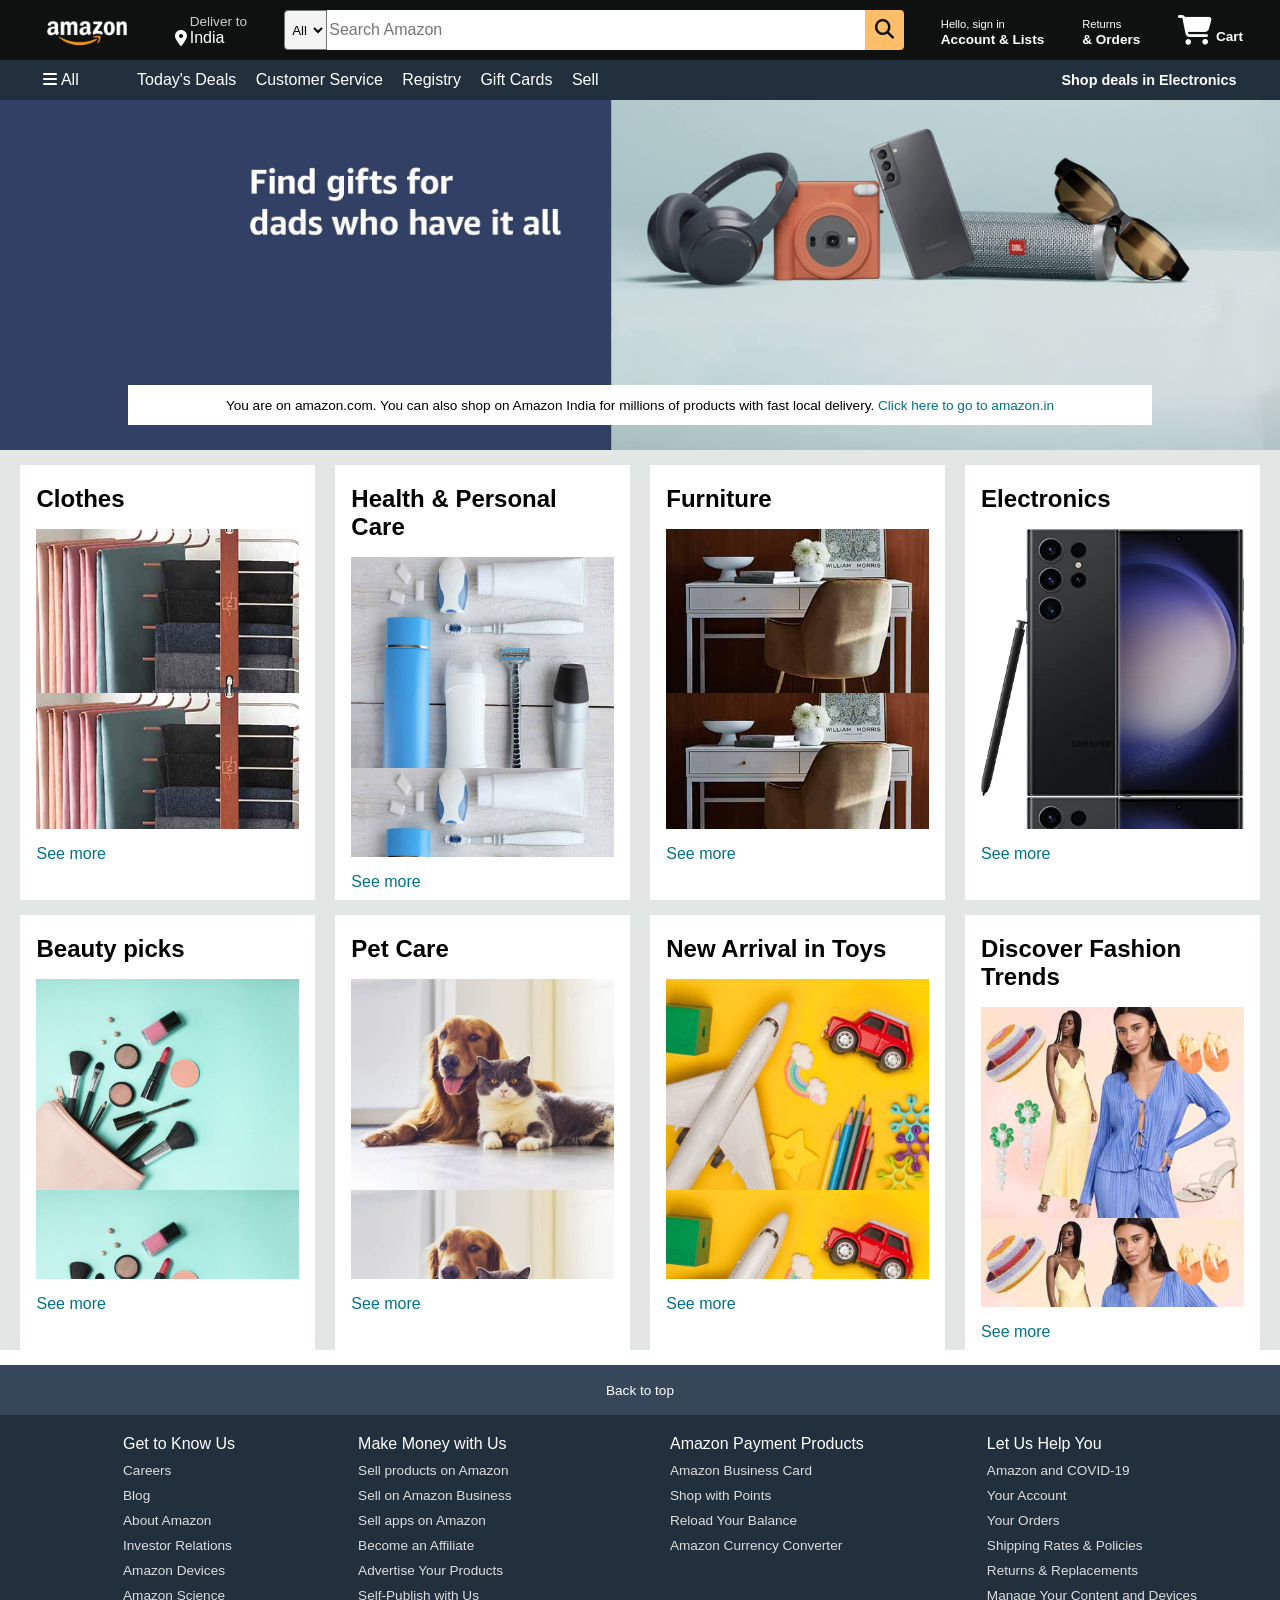
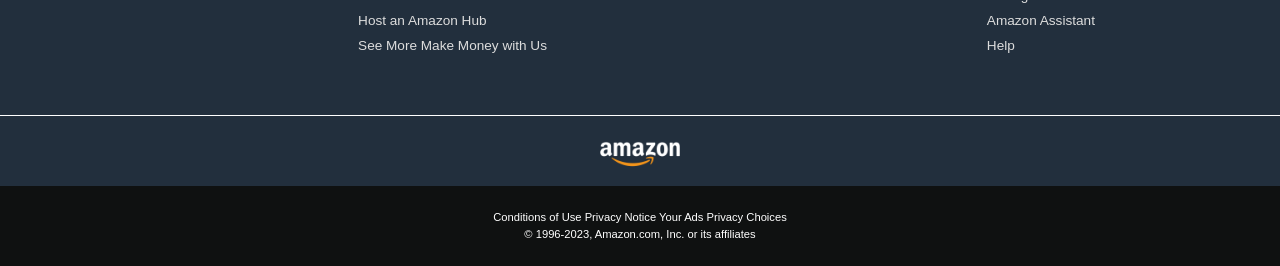
==== OneDrive/Desktop/Amazon-Clone/index.html @ 63f144ca "meassge" ====
<!DOCTYPE html>
<html lang="en">
<head>
    <meta charset="UTF-8">
    <meta name="viewport" content="width=device-width, initial-scale=1.0">
    <title>Amazon</title>
    <link rel="stylesheet" href="https://cdnjs.cloudflare.com/ajax/libs/font-awesome/6.4.0/css/all.min.css" integrity="sha512-iecdLmaskl7CVkqkXNQ/ZH/XLlvWZOJyj7Yy7tcenmpD1ypASozpmT/E0iPtmFIB46ZmdtAc9eNBvH0H/ZpiBw==" crossorigin="anonymous" referrerpolicy="no-referrer" />
    <link rel ="stylesheet" href="style.css">
</head>
<body>
    <header>
        <div class="navbar">
            <div class="nav-logo border">
                <div class="logo"></div>
            </div>

            <div class="nav-address border">
                <p class="add-first">Deliver to</p>
                <div class="add-icon">
                    <i class="fa-solid fa-location-dot"></i>
                    <p class="add-sec">India</p>
                </div>
            </div>
            <div class="nav-search">
                <select class="search-select">
                    <option>All</option>
                </select >
                <input placeholder="Search Amazon" class="search-input">
                <div class="search-icon">
                    <i class="fa-solid fa-magnifying-glass"></i>
                </div>
            </div>

            <div class="nav-signin border">
                <p><span>Hello, sign in</span></p>
                <p class="nav-second">Account & Lists</p>
            </div>

            <div class="nav-return border">
                <p><span>Returns</span></p>
                <p class="nav-second">& Orders</p>
            </div>


            <div class="nav-cart border">
                <i class="fa-solid fa-cart-shopping"></i>
                Cart
            </div>

        </div>

            <div class="panel">
                <div class="panel-all">
                    <i class="fa-solid fa-bars"></i>
                    All
                </div>
                <div class="panel-ops">
                    <p>Today's Deals</p>
                    <p>Customer Service</p>
                    <p>Registry</p>
                    <p>Gift Cards</p>
                    <p>Sell</p>
                </div>
                <div class="panel-deals">
                    Shop deals in Electronics
                </div>
            </div>
    </header>
    
    <div class="hero-section">
        <div class="hero-msg">
            <p>You are on amazon.com. You can also shop on Amazon India for millions of products with fast local delivery. <a> Click here to go to amazon.in</a></p>
        </div>
    </div>
    <div class="shop-section">
        <div class="box">
            <div class="box-content"><h2>Clothes</h2>
            <div class="box-img" style="background-image: url('box1_image.jpg');"></div>
            <p>See more</p>
            </div>
        </div>
        <div class="box"> 
            <div class="box-content">
                <h2>Health & Personal Care</h2>
            <div class="box-img" style="background-image: url('box2_image.jpg');"></div>
            <p>See more</p>
        </div>
    </div>
        <div class="box">
             <div class="box-content">
                <h2>Furniture</h2>
            <div class="box-img" style="background-image: url('box3_image.jpg');"></div>
            <p>See more</p>
        </div>
    </div>
        <div class="box"> 
            <div class="box-content">
                <h2>Electronics</h2>
            <div class="box-img" style="background-image: url('box4_image.jpg');"></div>
            <p>See more</p>
        </div>
    </div>
            <div class="box">
                <div class="box-content">
                    <h2>Beauty picks</h2>
                <div class="box-img" style="background-image: url('box5_image.jpg');"></div>
                <p>See more</p>
            </div>
            </div>
            <div class="box"> 
                <div class="box-content">
                    <h2>Pet Care</h2>
                <div class="box-img" style="background-image: url('box6_image.jpg');"></div>
                <p>See more</p>
            </div>
        </div>
            <div class="box">
                 <div class="box-content">
                    <h2>New Arrival in Toys</h2>
                <div class="box-img" style="background-image: url('box7_image.jpg');"></div>
                <p>See more</p>
            </div>
        </div>
            <div class="box">
                 <div class="box-content">
                    <h2>Discover Fashion Trends</h2>
                <div class="box-img" style="background-image: url('box8_image.jpg');"></div>
                <p>See more</p>
            </div>
        </div>
    </div>

    <footer>
        <div class="foot-panel1">
            Back to top
        </div>

        <div class="foot-panel2">
            <ul>
               <p>Get to Know Us</p>
                <a>Careers</a>
                <a>Blog</a>
                <a>About Amazon</a>
                <a>Investor Relations</a>
                <a>Amazon Devices</a>
                <a>Amazon Science</a>
            </ul>
            <ul>
                <p>Make Money with Us</p>
                <a>Sell products on Amazon</a>
                <a>Sell on Amazon Business</a>
                <a>Sell apps on Amazon</a>
                <a>Become an Affiliate</a>
                <a>Advertise Your Products</a>
                <a>Self-Publish with Us</a>
                <a>Host an Amazon Hub</a>
                <a>See More Make Money with Us</a>
            </ul>
            <ul>
            <p> Amazon Payment Products</p>
            <a>Amazon Business Card</a>
            <a>Shop with Points</a>
            <a>Reload Your Balance</a>
            <a>Amazon Currency Converter</a>
            </ul>
            <ul>
                <p>Let Us Help You</p>
                <a>Amazon and COVID-19</a>
                <a>Your Account</a>
                <a>Your Orders</a>
                <a>Shipping Rates & Policies</a>
                <a>Returns & Replacements</a>
                <a>Manage Your Content and Devices</a>
                <a>Amazon Assistant</a>
                <a>Help</a>
            </ul>
        </div>

        <div class="foot-panel3">
            <div class="logo"></div>
        </div>

        <div class="foot-panel4">
            <div class="pages">
                <a>Conditions of Use</a>
                <a>Privacy Notice</a>
                <a>Your Ads Privacy Choices</a>
            </div>
            <div class="copyright">
                © 1996-2023, Amazon.com, Inc. or its affiliates
            </div>
        </div>
    </footer>
</body>
</html>
---- OneDrive/Desktop/Amazon-Clone/style.css ----
*{
    margin: 0;
    font-family: Arial;
    border: border-box;

}
.navbar{
    height:60px;
    background-color: #0f1111;
    color:white;
    display:flex;
    align-items: center;
    justify-content: space-evenly;
}
.nav-logo{
    height: 50px;
    width: 100px;
}
.logo{
    background-image: url("amazon_logo.png");
    background-size: cover;
    height: 50px;
    width: 100%;

}
.border{
    border: 1.5px solid transparent;

}
.border:hover{
    border: 1.5px solid white;
}

/* box 2 */

.add-first{
    color: #cccccc;
    font-size: 0.85rem;
    margin-left: 15px;
}
.add-sec{
    font-size: 1rem;
    margin-left: 3px;
}
.add-icon{
    display:flex;
    align-items:center;
}

/* box 3*/
.nav-search{
    display: flex;
    width:620px;
    height: 40px;
    border-radius:4px;
}
.search-select{
    background-color: #f3f3f3;
    width: 50px;
    text-align : center;
    border-top-left-radius:4px;
    border-bottom-left-radius:4px;
}
.search-input{
    width:100%;
    font-size: 1rem;
    border: none;
}

.search-icon {
    width: 45px;
    display:flex;
    justify-content: center;
    align-items: center;
    font-size: 1.2rem;
    background-color: #febd68;
    border-top-right-radius:4px;
    border-bottom-right-radius:4px;
    color: #0f1111
}

.nav-search:hover {
    border: 2px solid orange;
}

/* box 4*/
span{
    font-size: 0.7rem;

}
.nav-second{
    font-size: 0.85rem;
    font-weight: 700;
}

/* box 6 */

.nav-cart i{
    font-size: 30px;
}

.nav-cart {
    font-size: 0.85rem;
    font-weight: 700;
}
/* panel */

.panel{
    height: 40px;
    background-color: #222f3d;
    display : flex;
    color : white;
    align-items: center;
   justify-content: space-evenly ;

}

.panel-ops p {
    display: inline;
    margin-left: 15px;
}

.panel-ops{
    width:70%;
    font-weight: 0.85rem;
}

.panel-deals{
    font-size: 0.9rem;
    font-weight: 700;
}

/* hero-section */
.hero-section {
    background-image: url("hero_image.jpg");
    background-size: cover;
    height: 350px;
    display:flex;
    justify-content: center;
    align-items: flex-end;
}
.hero-msg{
    background-color: white;
    color: black;
    height: 40px;
    display: flex;
    align-items: center;
    justify-content: center;
    font-size: 0.85rem;
    width: 80%;
    margin-bottom: 25px;
}
.hero-msg a{
    color: #007185;
}

/* shop section */

.shop-section{
    display: flex;
    justify-content: space-evenly;
    background-color: #e2e7e6;
    flex-wrap: wrap;

}

.box{
    /* border: 2px solid black; */
    height: 400px;
    width: 23%;
    background-color: white;
    padding: 20px 0px 15px;
    margin-top: 15px;
}

.box-img{
    height: 300px;
    background-size: contain;
    margin-top: 1rem;
    margin-bottom: 1rem;

}

.box-content{
    margin-left: 1rem;
    margin-right: 1rem;
   
}

.box-content p{
    color: #007185;
}

/* footer */

footer{
    margin-top: 15px;
}
.foot-panel1{
    background-color: #37475a;
    color: white;
    height: 50px;
    display: flex;
    justify-content: center;
    align-items: center;
    font-size: 0.85rem;
}

.foot-panel2{
    background-color: #222f3d;
    color: white;
    height: 300px;
    display: flex;
    justify-content: space-evenly;
}

ul{
    margin-top: 20px; 
}

ul a{
    display: block;
    font-size: 0.85rem;
    margin-top: 10px;
    color: #dddddd;
}

.foot-panel3{
    background-color:#222f3d;
    color: white;
    border-top: 0.5px solid white;
    height: 70px;
    display: flex;
    justify-content: center;
    align-items: center;
}

.logo{
    background-image: url("amazon_logo.png");
    background-size: cover;
    height: 50px;
    width: 100px;

} 

.foot-panel4{
    background-color: #0f1111;
    color: white;
    height: 80px;
    font-size: 0.7rem;
    text-align: center;
}

.pages{
    font-size: 0.7rem;
    text-align: center;
    padding-top: 25px;
}

.copyright{
    padding-top: 5px;  
}
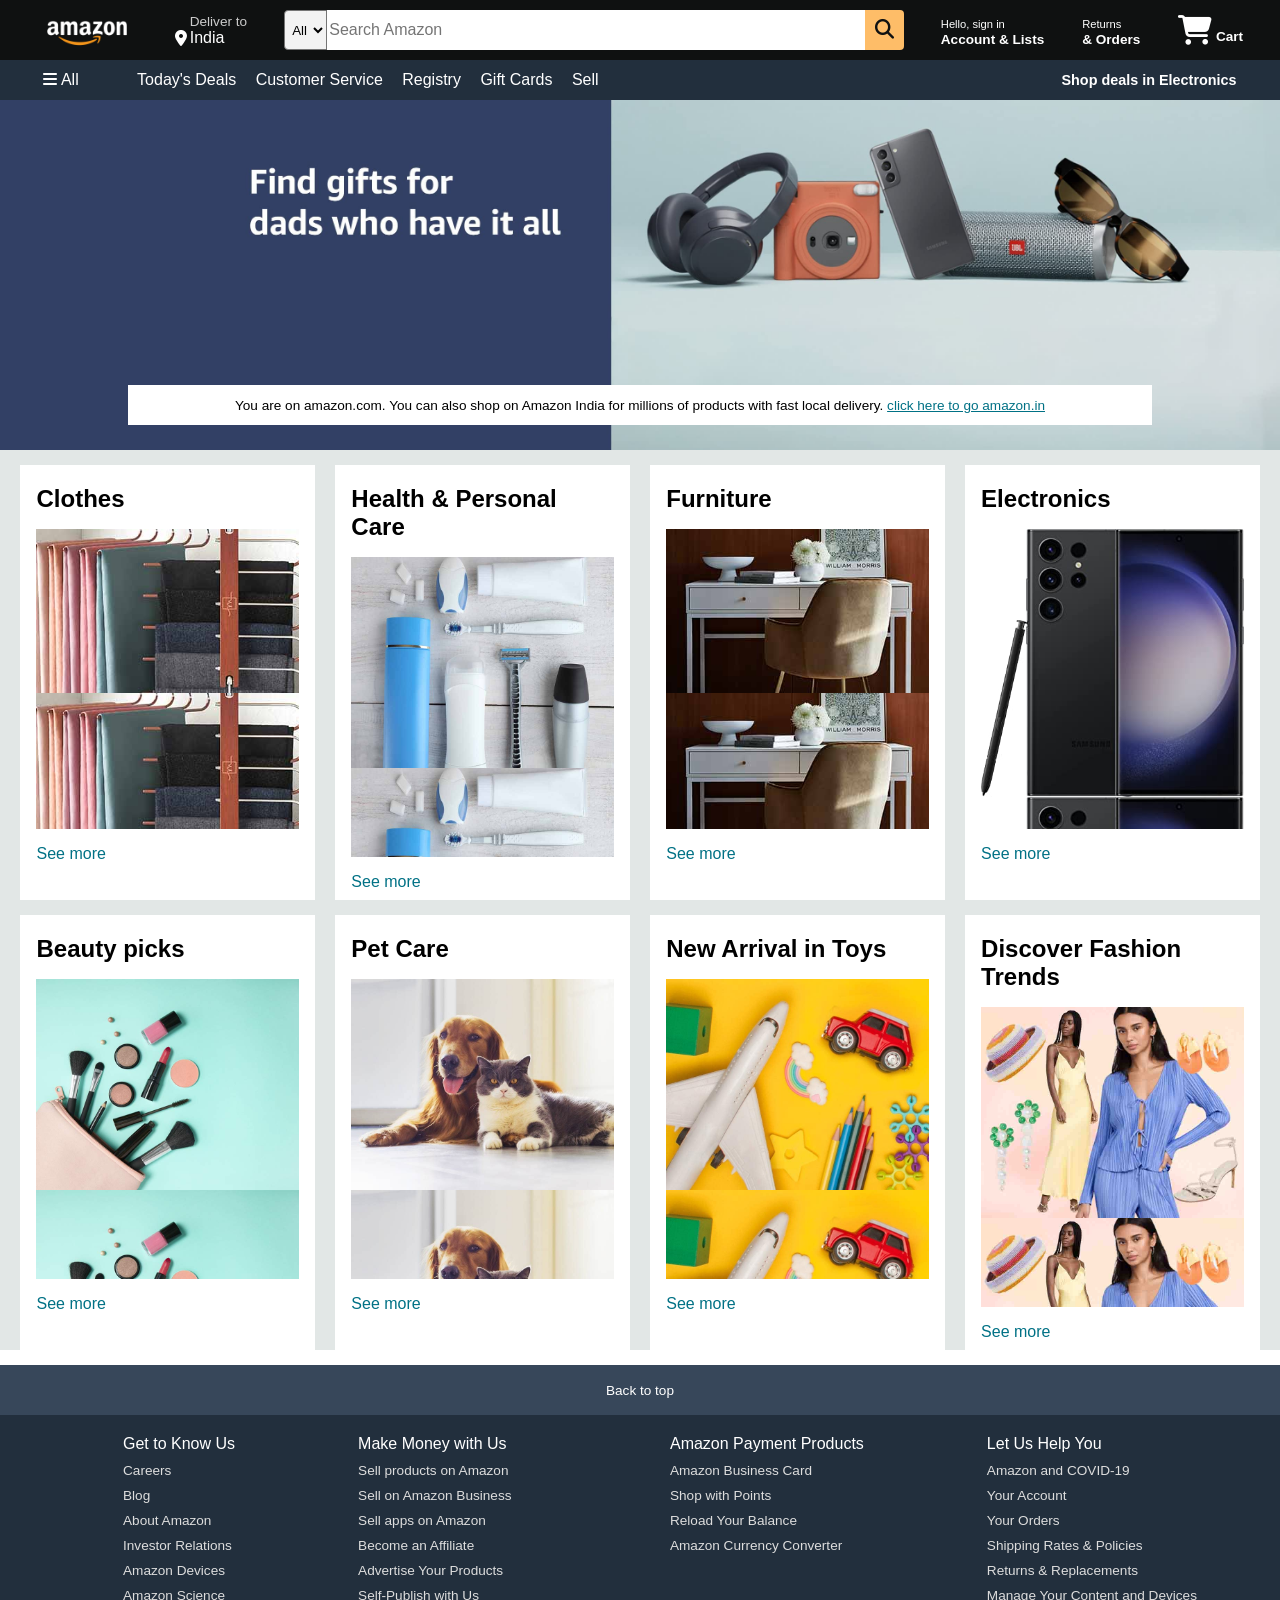
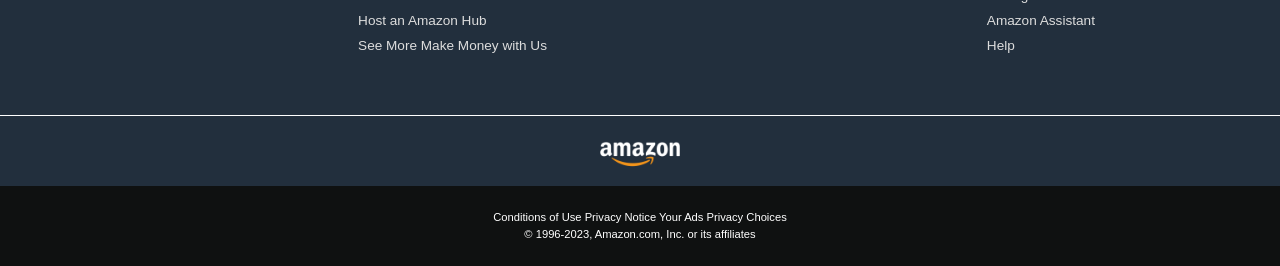
==== commit 174ec513: "amazon-clone" ====
--- a/OneDrive/Desktop/Amazon-Clone/index.html
+++ b/OneDrive/Desktop/Amazon-Clone/index.html
@@ -68,63 +68,65 @@
     </header>
     
     <div class="hero-section">
+        
         <div class="hero-msg">
-            <p>You are on amazon.com. You can also shop on Amazon India for millions of products with fast local delivery. <a> Click here to go to amazon.in</a></p>
+            <p>You are on amazon.com. You can also shop on Amazon India for millions of products with fast local delivery. <a href="https://www.amazon.com">click here to go amazon.in</a></p>
         </div>
     </div>
     <div class="shop-section">
         <div class="box">
             <div class="box-content"><h2>Clothes</h2>
-            <div class="box-img" style="background-image: url('box1_image.jpg');"></div>
+            <div class="box-img" style="background-image: url('Images/box1_image.jpg');"></div>
+            <!-- <img src="Images/amazon_logo.png"> -->
             <p>See more</p>
             </div>
         </div>
         <div class="box"> 
             <div class="box-content">
                 <h2>Health & Personal Care</h2>
-            <div class="box-img" style="background-image: url('box2_image.jpg');"></div>
+            <div class="box-img" style="background-image: url('Images/box2_image.jpg');"></div>
             <p>See more</p>
         </div>
     </div>
         <div class="box">
              <div class="box-content">
                 <h2>Furniture</h2>
-            <div class="box-img" style="background-image: url('box3_image.jpg');"></div>
+            <div class="box-img" style="background-image: url('Images/box3_image.jpg');"></div>
             <p>See more</p>
         </div>
     </div>
         <div class="box"> 
             <div class="box-content">
                 <h2>Electronics</h2>
-            <div class="box-img" style="background-image: url('box4_image.jpg');"></div>
+            <div class="box-img" style="background-image: url('Images/box4_image.jpg');"></div>
             <p>See more</p>
         </div>
     </div>
             <div class="box">
                 <div class="box-content">
                     <h2>Beauty picks</h2>
-                <div class="box-img" style="background-image: url('box5_image.jpg');"></div>
+                <div class="box-img" style="background-image: url('Images/box5_image.jpg');"></div>
                 <p>See more</p>
             </div>
             </div>
             <div class="box"> 
                 <div class="box-content">
                     <h2>Pet Care</h2>
-                <div class="box-img" style="background-image: url('box6_image.jpg');"></div>
+                <div class="box-img" style="background-image: url('Images/box6_image.jpg');"></div>
                 <p>See more</p>
             </div>
         </div>
             <div class="box">
                  <div class="box-content">
                     <h2>New Arrival in Toys</h2>
-                <div class="box-img" style="background-image: url('box7_image.jpg');"></div>
+                <div class="box-img" style="background-image: url('Images/box7_image.jpg');"></div>
                 <p>See more</p>
             </div>
         </div>
             <div class="box">
                  <div class="box-content">
                     <h2>Discover Fashion Trends</h2>
-                <div class="box-img" style="background-image: url('box8_image.jpg');"></div>
+                <div class="box-img" style="background-image: url('Images/box8_image.jpg');"></div>
                 <p>See more</p>
             </div>
         </div>
--- a/OneDrive/Desktop/Amazon-Clone/style.css
+++ b/OneDrive/Desktop/Amazon-Clone/style.css
@@ -132,7 +132,7 @@
 
 /* hero-section */
 .hero-section {
-    background-image: url("hero_image.jpg");
+    background-image: url("Images/hero_image.jpg");
     background-size: cover;
     height: 350px;
     display:flex;
